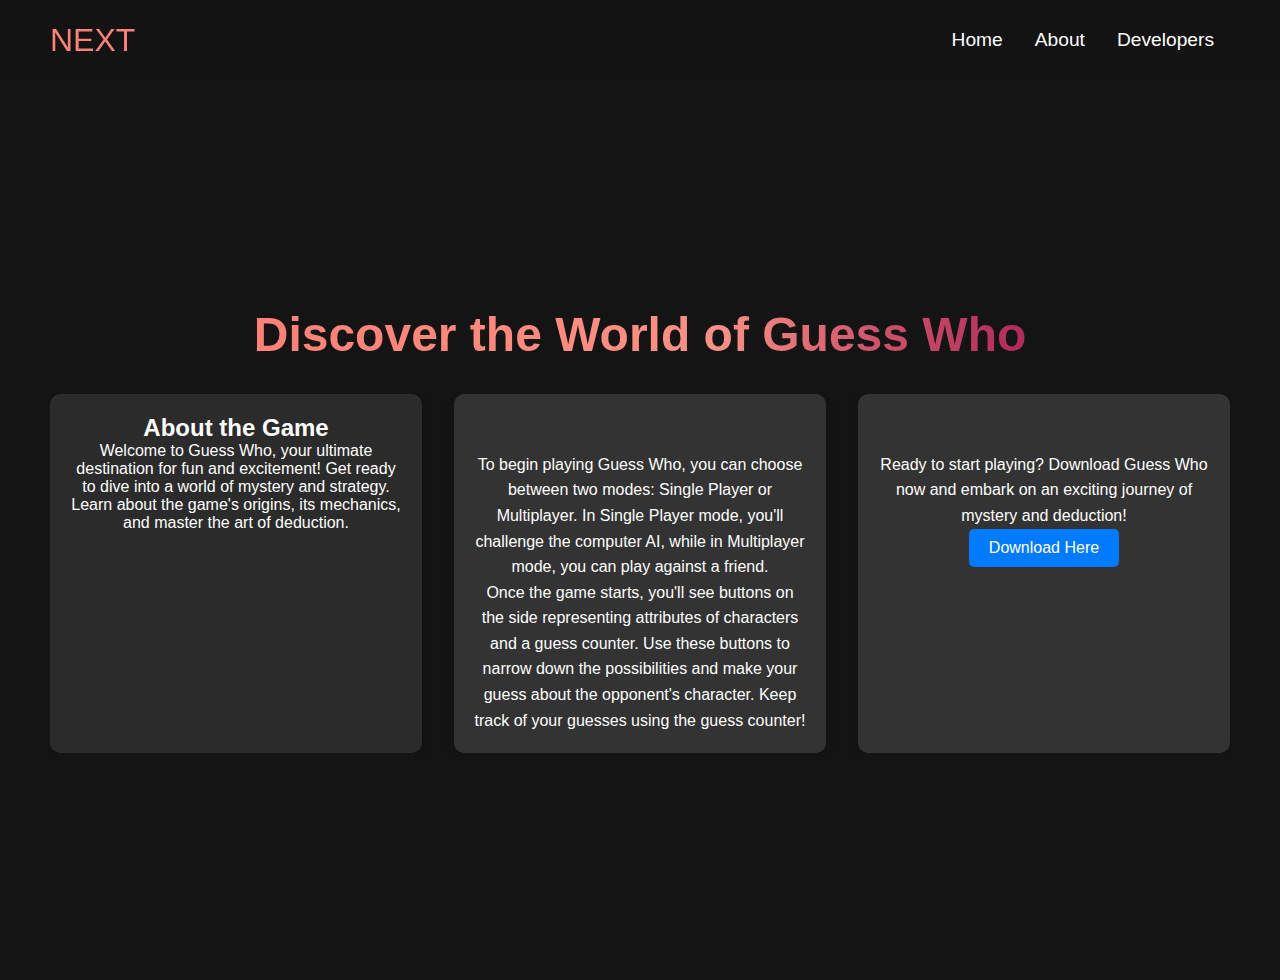
==== website/about.html @ a8493765 "Folder changes" ====
<!DOCTYPE html>
<html lang="en">

<head>
    <meta charset="UTF-8">
    <meta name="viewport" content="width=device-width, initial-scale=1.0">
    <title>About</title>
    <link rel="stylesheet" type="text/css" href="styles.css">
</head>

<body>
    <nav class="navbar">
        <div class="navbar__container">
            <a href="/website/index.html" id="navbar__logo">NEXT</a>
            <div class="navbar__toggle" id="mobile-menu">
                <span class="bar"></span>
                <span class="bar"></span>
                <span class="bar"></span>
            </div>
            <ul class="navbar__menu">
                <li class="navbar__item">
                    <a href="/website/index.html" class="navbar__links">
                        Home
                    </a>
                </li>
                <li class="navbar__item">
                    <a href="/website/how-to-play.html" class="navbar__links">
                        About
                    </a>
                </li>
                <li class="navbar__item">
                    <a href="/website/developer.html" class="navbar__links">
                        Developers
                    </a>
                </li>
            </ul>
        </div>
    </nav>

    <!-- About Section -->
    <div class="about">
        <h1>
            Discover the World of Guess Who
        </h1>
        <div class="about__container">
            <div class="about__card">
                <h2>About the Game</h2>
                <p>Welcome to Guess Who, your ultimate destination for fun and excitement! Get ready to dive into a world of mystery and strategy. Learn about the game's origins, its mechanics, and master the art of deduction.</p>
            </div>
            <div class="about__card">
                <h2>How to Play</h2>
                <p>To begin playing Guess Who, you can choose between two modes: Single Player or Multiplayer. In Single Player mode, you'll challenge the computer AI, while in Multiplayer mode, you can play against a friend.</p>
                <p>Once the game starts, you'll see buttons on the side representing attributes of characters and a guess counter. Use these buttons to narrow down the possibilities and make your guess about the opponent's character. Keep track of your guesses using the guess counter!</p>
            </div>
            <div class="about__card">
                <h2>Download the Game</h2>
                <p>Ready to start playing? Download Guess Who now and embark on an exciting journey of mystery and deduction!</p>
                <a href="/PUT GAME HERE AKA JDK WHEN DONE" class="download-button">Download Here</a>
            </div>
        </div>
        <div class="stars-container"></div>
    </div>

    <script src="about.js"></script>
</body>

</html>
---- website/styles.css ----
* {
    box-sizing: border-box;
    margin: 0;
    padding: 0;
    font-family: 'Kumbh Sans', sans-serif;

    body{
        background-color: #141414;
    }
}

.main__content h1, .main__content h2 {
    transition: all 0.3s ease;
}

.main__content h1:hover, .main__content h2:hover {
    transform: scale(1.55) rotateX(10deg) rotateY(10deg); 
}

.main__content h1:hover {
    animation: warp 1s forwards; 
}

.main__content h2:hover {
    animation: warp 1s forwards; 
}

.main__buttons {
    font-family: 'Roboto', sans-serif;
    background-color: #CC0000;
    border: 3px solid white; 
    color: white;
    text-align: center;
    text-decoration: none;
    display: inline-block;
    font-size: 26px;
    border-radius: 18px;
    width: 190px;
    height: 48px;
    display: block;
    margin-left: 265px;
    margin: 20px auto;
    margin-bottom: 10px;
    transition: all 0.1s ease-in-out;
    position: relative; 

}

.main__buttons:hover {
    transform: scale(1.1);
    box-shadow: 0 0 20px #fff, 0 0 40px #fff, 0 0 60px #fff, 0 0 80px #CC0000; 
    text-shadow: 0 0 20px #fff, 0 0 40px #fff, 0 0 60px #fff, 0 0 80px #CC0000; 
}


.main__img--container {
    display: flex;
    flex-direction: column;
    align-items: flex-end;
    justify-content: flex-start;
}

.logo-container {
    transition: transform 0.3s; 
}

.main__logo {
    width: 200px; 
    margin-bottom: 100px; 
    transition: transform 1s ease-in-out; 
}

.main__logo:hover {
    transform: scale(2.5) rotate(-5deg); 
}

.main__logo:hover {
    transform: scale(2.5) rotate(-5deg); 
}

.main__logo:not(:hover) {
    transform: scale(1) rotate(0deg); 
}

.buttons-container {
    display: flex;
    flex-direction: column;
    align-items: flex-end;
}



/*NavBar Section CSS */

.navbar {
    background: #131313;
    height: 80px;
    display: flex;
    justify-content: center;
    align-items: center;
    font-size: 1.2rem;
    position: sticky;
    top: 0;
    z-index: 999;
}

.navbar__container {
    display: flex;
    align-items: center; 
    justify-content: flex-start; 
    height: 80px;
    z-index: 1;
    width: 100%;
    max-width: 1300px;
    margin: 0 auto;
    padding: 0 50px;
}


.navbar__menu {
    display: flex;
    align-items: center;
    list-style: none;
    text-align: center;
    margin-left: auto; 
}

.navbar__image {
    width: 50px; 
    height: auto; 
    margin-right: 0.5rem;
    margin-left: 0.5rem; 
}


#navbar__logo {
    background-color: #ff8177;
    background-image: linear-gradient(to top, #ff0844, 0%, #ffb199, 100%);
    background-size: 100%;
    -webkit-background-clip: text;
    -moz-background-clip: text;
    -webkit-text-fill-color: transparent;
    -moz-text-fill-color: transparent;
    display: flex;
    align-items: center;
    cursor: pointer;
    text-decoration: none;
    font-size: 2rem;
}


.navbar__menu {
    display: flex;
    align-items: center;
    list-style: none;
    text-align: center;
}

.navbar__item {
    height: 80px;
}

.navbar__links {
    color: #fff;
    display: flex;
    align-items: center;
    justify-content: center;
    text-decoration: none;
    padding: 0 1rem;
    height: 100%;
}

.navbar__links:hover {
    color: #f77062;
    transition: all 0.3s ease;
}



/*Hero Section CSS */

.main {
    background-color: #141414;
}


.stars-container {
    position: fixed;
    top: 0;
    left: 0;
    width: 100%;
    height: 100%;
    pointer-events: none;
}

.star {
    position: absolute;
    background-color: white;
    width: 2px;
    height: 2px;
    border-radius: 50%;
    animation: fallAnimation linear infinite;
}
@keyframes fallAnimation {
    0% {
        transform: translateY(-10vh);
        opacity: 1;
    }
    100% {
        transform: translateY(110vh);
        opacity: 0;
    }
}

.main__container {
    display: grid;
    grid-template-columns: 1fr 1fr;
    align-items: center;
    justify-self: center;
    margin: 0 auto;
    height: 91.2vh;
    z-index: 1;
    width: 100%;
    max-width: 1300px;
    padding: 0 50px;
}

.main__content h1 {
    font-size: 4rem;
    background-color: #ff8177;
    background-image: linear-gradient(to top, #ff0844 0%, #ffb199 100%);
    background-size: 100%;
    -webkit-background-clip: text;
    -moz-background-clip: text;
    -webkit-text-fill-color: transparent;
    -moz-text-fill-color: transparent;
}

.main__content h2 {
    font-size: 4rem;
    background-color: #ff8177;
    background-image: linear-gradient(to top, #b721ff 0%, #21d4fd 100%);
    background-size: 100%;
    -webkit-background-clip: text;
    -moz-background-clip: text;
    -webkit-text-fill-color: transparent;
    -moz-text-fill-color: transparent;
}

/* About Section CSS */
.about {
    background: #141414;
    display: flex;
    flex-direction: column;
    align-items: center;
    justify-content: center;
    min-height: 100vh; /* Fill at least the viewport height */
    padding: 50px;
    color: #fff;
    text-align: center;
}

.about h1 {
    background: linear-gradient(to right, #ff8177, #ff867a, #ff8c7f, #f99185, #cf556c, #b12a5b);
    background-clip: text;
    -webkit-background-clip: text;
    color: transparent;
    font-size: 3rem;
    margin-bottom: 2rem;
    animation: slideInDown 1s ease;
}

.about__container {
    display: flex;
    justify-content: center;
    flex-wrap: wrap;
    gap: 2rem;
    max-width: 100%;
    overflow-x: auto;
}

/* Additional Styles */
.about__container > * {
    flex: 1 1 300px; /* Ensure equal width for items, adjust as needed */
    max-width: 400px; /* Limit maximum width of items */
    background-color: rgba(255, 255, 255, 0.1); /* Semi-transparent background */
    padding: 20px;
    border-radius: 10px;
    box-shadow: 0 0 10px rgba(0, 0, 0, 0.3); /* Add shadow for depth */
}

@media (max-width: 768px) {
    .about__container > * {
        flex-basis: calc(50% - 20px); /* Adjust for smaller screens */
    }
}
/* Styles for How to Play section */
.about__card:nth-child(2),
.about__card:nth-child(3) {
    background-color: #333; /* Update background color */
    color: #fff; /* Update text color */
    padding: 20px;
    border-radius: 10px;
    box-shadow: 0 4px 8px rgba(0, 0, 0, 0.1);
}

.about__card:nth-child(2) p,
.about__card:nth-child(3) p {
    font-size: 16px;
    line-height: 1.6;
}

.about__card:nth-child(2) h2,
.about__card:nth-child(3) h2 {
    color: #fff; /* Update heading color */
    font-size: 24px;
    margin-bottom: 10px;
}


.about__card:nth-child(2) p,
.about__card:nth-child(3) p {
    font-size: 16px;
    line-height: 1.6;
}

.about__card:nth-child(2) h2,
.about__card:nth-child(3) h2 {
    color: #333;
    font-size: 24px;
    margin-bottom: 10px;
}

/* Download button style */
.download-button {
    display: inline-block;
    background-color: #007bff;
    color: #fff;
    text-decoration: none;
    padding: 10px 20px;
    border-radius: 5px;
    transition: background-color 0.3s ease;
}

.download-button:hover {
    background-color: #0056b3;
}


/* Developer Section CSS */

/* General styles */
body {
    margin: 0;
    padding: 0;
    font-family: Arial, sans-serif;
    background-color: #141414; /* Changed background to dark */
    color: #fff; /* Changed text color to white */
}

.wrapper {
    display: flex;
    justify-content: center;
    align-items: center;
    height: 100vh;
}

.image {
    position: relative;
    width: 800px;
    display: flex;
    justify-content: space-between;
    align-items: center;
}

.left-image,
.right-image {
    width: 200px;
    height: auto;
    border-radius: 8px;
    box-shadow: 0 4px 8px rgba(0, 0, 0, 0.1);
    transition: transform 0.6s cubic-bezier(0.25, 0.45, 0.45, 0.95);
}

.left-image:hover,
.right-image:hover {
    transform: scale(1.05);
}

/* Content styles */
.content {
    position: absolute;
    background-color: rgba(0, 0, 0, 0.9); /* Changed background color to dark */
    padding: 20px;
    border-radius: 8px;
    box-shadow: 0 2px 4px rgba(0, 0, 0, 0.1);
    transition: opacity 0.3s ease;
    opacity: 0;
    color: #fff; /* Changed text color to white */
    max-width: 300px;
    z-index: 1;
}

.content h1 {
    font-size: 24px;
    margin-top: 0;
}

.content p {
    margin: 10px 0;
}

.content a {
    display: inline-block;
    padding: 8px 16px;
    margin-top: 10px;
    color: #fff;
    background-color: #007bff;
    border-radius: 4px;
    text-decoration: none;
    transition: background-color 0.3s;
}

.content a:hover {
    background-color: #0056b3;
}

/* Positioning and transitions */
.left-content {
    left: -250px;
    top: 50%;
    transform: translateY(-50%);
}

.right-content {
    right: -250px;
    top: 50%;
    transform: translateY(-50%);
}

.image:hover .content {
    opacity: 1;
}
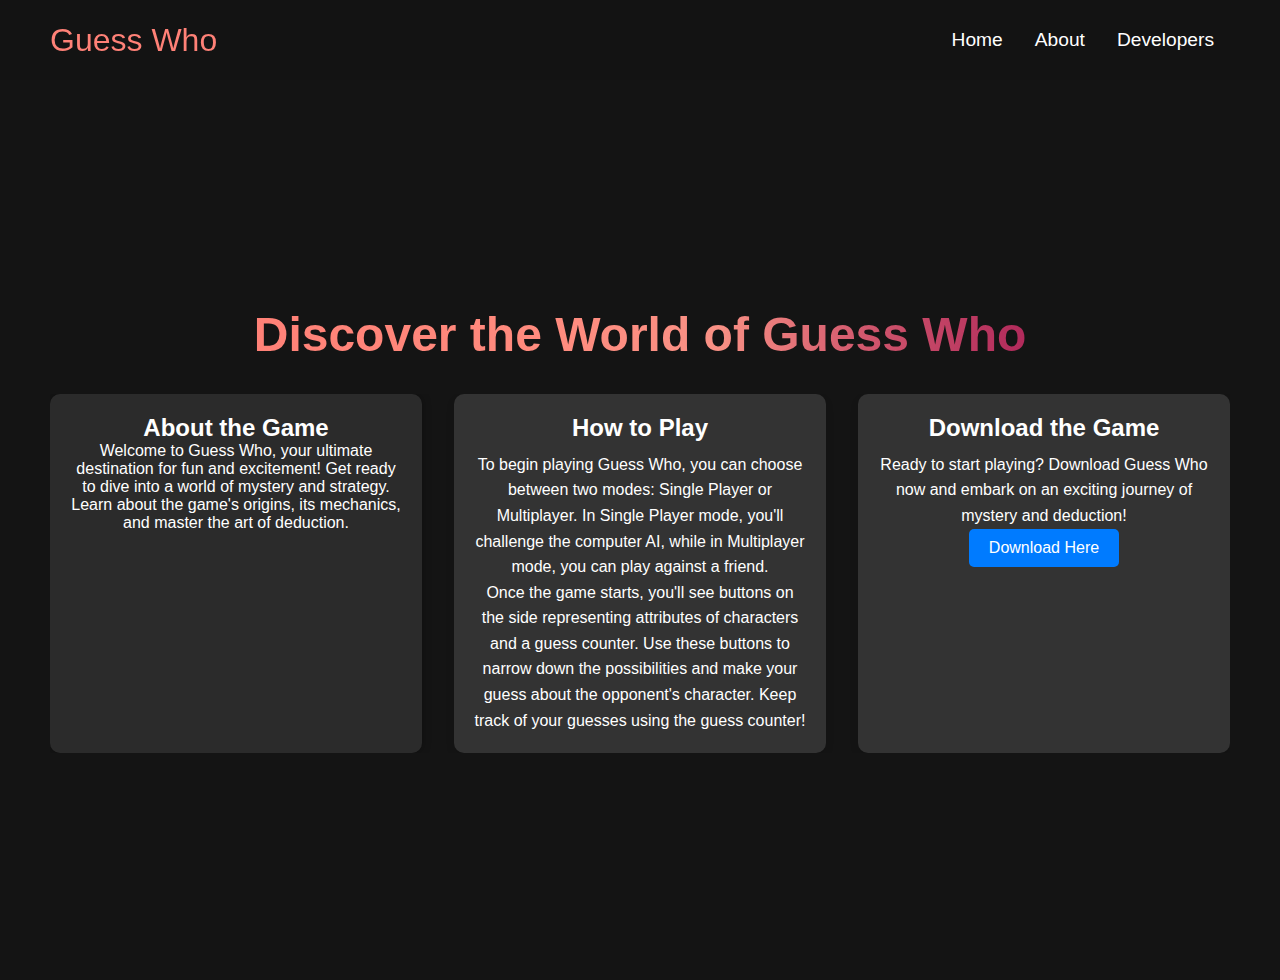
==== commit e9c03be4: "Animations and developer page update" ====
--- a/website/about.html
+++ b/website/about.html
@@ -11,7 +11,7 @@
 <body>
     <nav class="navbar">
         <div class="navbar__container">
-            <a href="/website/index.html" id="navbar__logo">NEXT</a>
+            <a href="/website/index.html" id="navbar__logo">Guess Who</a>
             <div class="navbar__toggle" id="mobile-menu">
                 <span class="bar"></span>
                 <span class="bar"></span>
--- a/website/styles.css
+++ b/website/styles.css
@@ -310,6 +310,14 @@
     line-height: 1.6;
 }
 
+
+
+.about__card:nth-child(2) p,
+.about__card:nth-child(3) p {
+    font-size: 16px;
+    line-height: 1.6;
+}
+
 .about__card:nth-child(2) h2,
 .about__card:nth-child(3) h2 {
     color: #fff; /* Update heading color */
@@ -317,19 +325,6 @@
     margin-bottom: 10px;
 }
 
-
-.about__card:nth-child(2) p,
-.about__card:nth-child(3) p {
-    font-size: 16px;
-    line-height: 1.6;
-}
-
-.about__card:nth-child(2) h2,
-.about__card:nth-child(3) h2 {
-    color: #333;
-    font-size: 24px;
-    margin-bottom: 10px;
-}
 
 /* Download button style */
 .download-button {
@@ -346,98 +341,103 @@
     background-color: #0056b3;
 }
 
-
 /* Developer Section CSS */
 
 /* General styles */
-body {
-    margin: 0;
-    padding: 0;
-    font-family: Arial, sans-serif;
-    background-color: #141414; /* Changed background to dark */
-    color: #fff; /* Changed text color to white */
-}
-
-.wrapper {
-    display: flex;
-    justify-content: center;
-    align-items: center;
-    height: 100vh;
-}
-
-.image {
-    position: relative;
-    width: 800px;
-    display: flex;
-    justify-content: space-between;
-    align-items: center;
-}
-
-.left-image,
-.right-image {
-    width: 200px;
-    height: auto;
+
+section {
+    min-height: 100vh;
+    width: 100%;
+    display: flex;
+    align-items: center;
+    justify-content: center;
+}
+
+.container {
+    width: 90%;
+    max-width: 1000px;
+    margin: 0 auto;
+    display: flex;
+    justify-content: space-between; /* This ensures equal space between the elements */
+}
+
+.left,
+.right {
+    width: 45%; /* Set the width to accommodate both images and content */
+    min-height: 400px; /* Set the minimum height */
     border-radius: 8px;
-    box-shadow: 0 4px 8px rgba(0, 0, 0, 0.1);
-    transition: transform 0.6s cubic-bezier(0.25, 0.45, 0.45, 0.95);
-}
-
-.left-image:hover,
-.right-image:hover {
-    transform: scale(1.05);
-}
-
-/* Content styles */
-.content {
-    position: absolute;
-    background-color: rgba(0, 0, 0, 0.9); /* Changed background color to dark */
-    padding: 20px;
-    border-radius: 8px;
-    box-shadow: 0 2px 4px rgba(0, 0, 0, 0.1);
-    transition: opacity 0.3s ease;
-    opacity: 0;
-    color: #fff; /* Changed text color to white */
-    max-width: 300px;
-    z-index: 1;
-}
-
-.content h1 {
-    font-size: 24px;
-    margin-top: 0;
-}
-
-.content p {
-    margin: 10px 0;
-}
-
-.content a {
+}
+
+.left {
+    background: url('/website/images/IMG_3464.jpg') no-repeat center/cover; /* Adjust the path and image */
+    margin-right: 50px; /* Add more spacing */
+}
+
+.left.opposite {
+    background: url('/website/images/IMG_3462.jpg') no-repeat center/cover; /* Adjust the path and image */
+    margin-left: 50px; /* Add more spacing */
+}
+
+.right,
+.right.opposite {
+    background-color: #f2f2f2; /* Set the background color */
+    display: flex;
+    align-items: center;
+    justify-content: center;
+    padding: 30px;
+}
+
+.right h1,
+.right.opposite h1 {
+    font-size: 40px;
+    font-weight: lighter;
+    color: black;
+}
+
+.right p,
+.right.opposite p {
+    margin: 20px 0;
+    font-weight: 500;
+    line-height: 25px;
+    color: black;
+}
+
+.right a,
+.right.opposite a {
+    text-decoration: none;
+    text-transform: uppercase;
+    background-color: black;
+    color: white;
+    padding: 20px 30px;
     display: inline-block;
-    padding: 8px 16px;
-    margin-top: 10px;
-    color: #fff;
-    background-color: #007bff;
-    border-radius: 4px;
-    text-decoration: none;
-    transition: background-color 0.3s;
-}
-
-.content a:hover {
-    background-color: #0056b3;
-}
-
-/* Positioning and transitions */
-.left-content {
-    left: -250px;
-    top: 50%;
-    transform: translateY(-50%);
-}
-
-.right-content {
-    right: -250px;
-    top: 50%;
-    transform: translateY(-50%);
-}
-
-.image:hover .content {
-    opacity: 1;
-}
+    letter-spacing: 2px;
+    border-radius: 5px;
+    margin-top: 20px;
+}
+
+.btn:hover {
+    background-color: rebeccapurple;
+}
+
+
+@keyframes slideFromLeft {
+    from {
+        transform: translateX(-100%);
+        opacity: 0;
+    }
+    to {
+        transform: translateX(0);
+        opacity: 1;
+    }
+}
+
+@keyframes slideFromRight {
+    from {
+        transform: translateX(100%);
+        opacity: 0;
+    }
+    to {
+        transform: translateX(0);
+        opacity: 1;
+    }
+}
